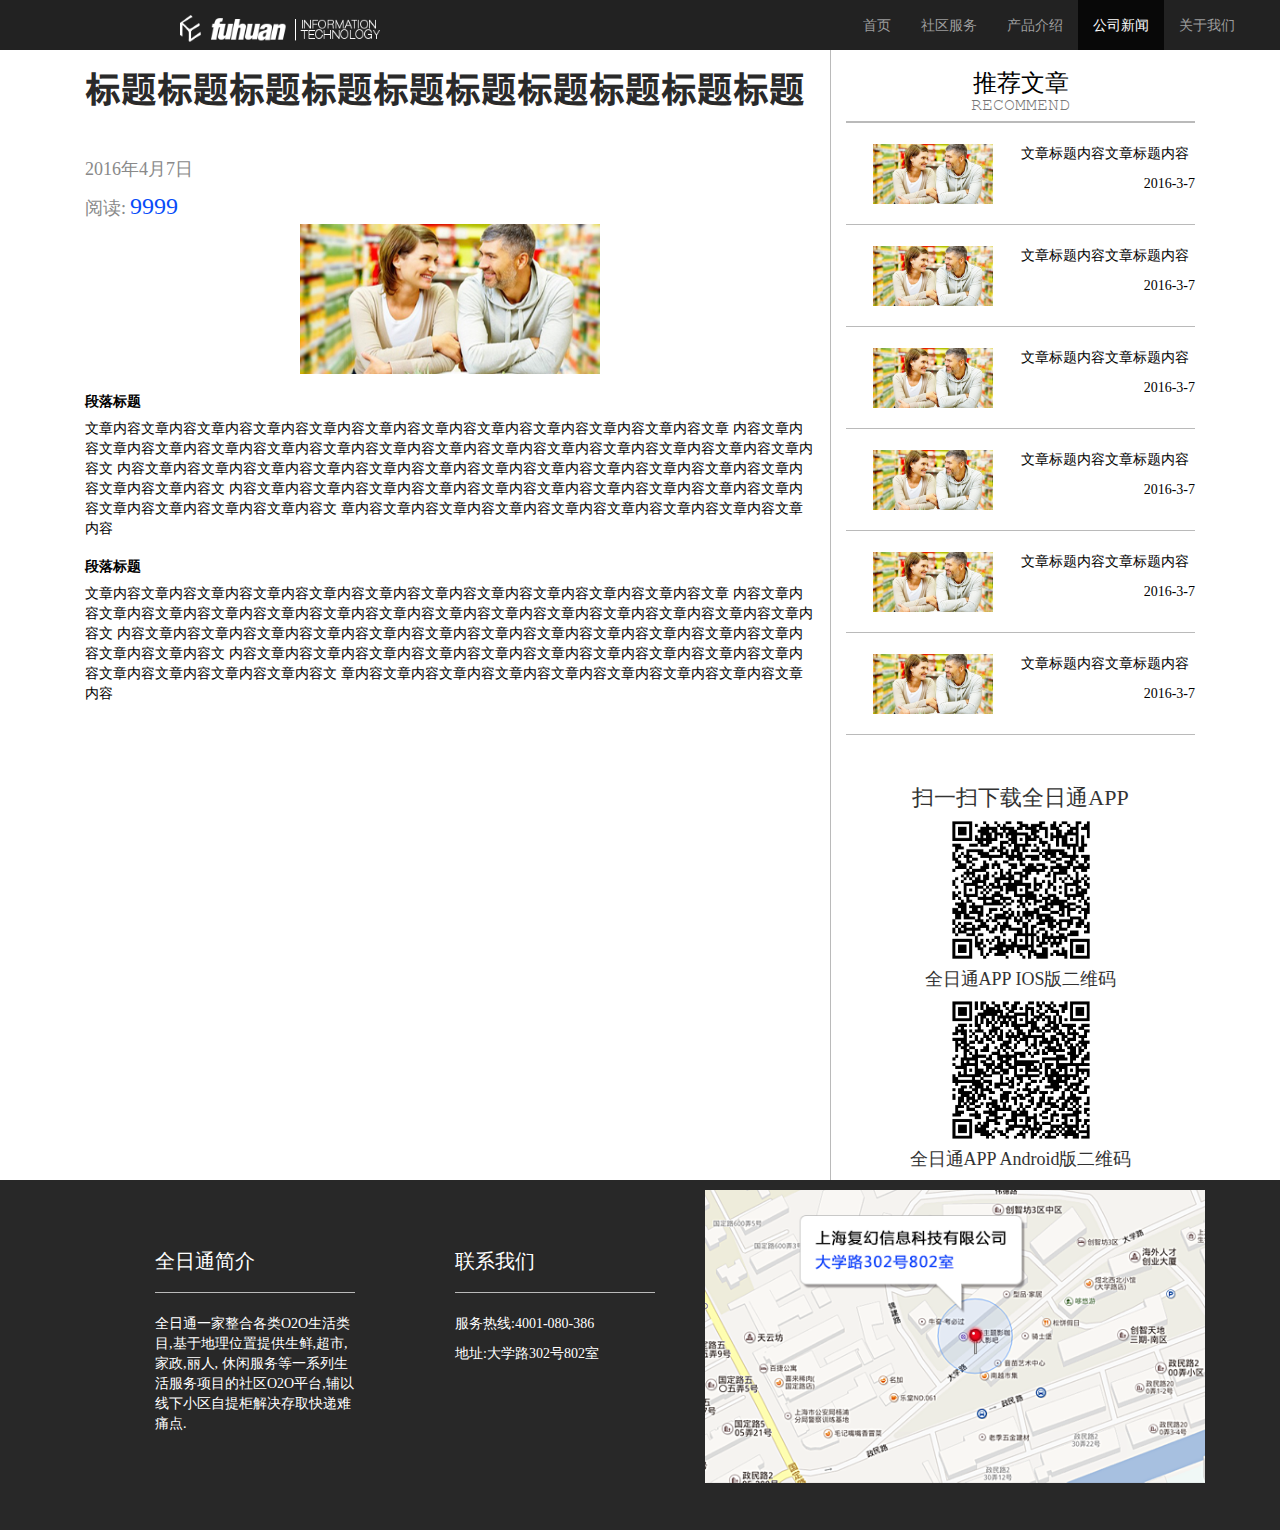
==== news.html @ e3d1ca0e "大改，增加新闻页面" ====
<!DOCTYPE html>
<html lang="en">
<head>
    <meta charset="UTF-8">
    <title></title>
    <link rel="stylesheet" href="bootstrap.min.css">
    <link href="app.css" rel="stylesheet">
</head>
<body>

<nav class="navbar-inverse" role="navigation">
    <div class="container-fluid">
        <div class="navbar-header navbar-left">
            <a class="navbar-brand" href="#">
                <img src="images/logo.png" style="width: 200px;margin-left: 150px">
            </a>
            <button type="button" class="navbar-toggle" data-toggle="collapse"
                    data-target="#example-navbar-collapse">
                <span class="sr-only">切换导航</span>
                <span class="icon-bar"></span>
                <span class="icon-bar"></span>
                <span class="icon-bar"></span>
            </button>
        </div>



        <div class="collapse navbar-collapse navbar-right" id="example-navbar-collapse">
            <ul class="nav navbar-nav" id="mytab">
                <li><a href="#" onclick="toindex()">首页</a></li>
                <!--<li class="active"><a href="#" onclick="toindex()">首页</a></li>-->
                <li><a href="#" onclick="toindex()">社区服务</a></li>
                <li><a href="#" onclick="toindex()">产品介绍</a></li>
                <li class="active"><a href="#">公司新闻</a></li>
                <li><a href="#" onclick="toindex()">关于我们</a></li>
            </ul>
        </div>

    </div>
</nav>

<div>
    <div class="container" >
        <div class="col-md-8">
            <div>
                <h1 style="font-family:hydhj;font-size: 36px;color: #2A2A2A;">标题标题标题标题标题标题标题标题标题标题</h1>
                <h5 style="font-family:msyh;font-size: 18px;color: #898989;margin-top: 50px">2016年4月7日</h5>
                <span style="font-family:msyh;font-size: 18px;color: #898989;">阅读:</span>
                <span style="font-family:msyh;font-size: 24px;color: #084CF9;">9999</span>
                <div style="text-align: center">
                    <img src="images/p1.png" style="width: 300px;">
                </div>
                <h3 class="newtitle">段落标题</h3>
                <p class="newcontent">文章内容文章内容文章内容文章内容文章内容文章内容文章内容文章内容文章内容文章内容文章内容文章
                    内容文章内容文章内容文章内容文章内容文章内容文章内容文章内容文章内容文章内容文章内容文章内容文章内容文章内容文章内容文
                    内容文章内容文章内容文章内容文章内容文章内容文章内容文章内容文章内容文章内容文章内容文章内容文章内容文章内容文章内容文
                    内容文章内容文章内容文章内容文章内容文章内容文章内容文章内容文章内容文章内容文章内容文章内容文章内容文章内容文章内容文
                    章内容文章内容文章内容文章内容文章内容文章内容文章内容文章内容文章内容</p>

                <h3 class="newtitle">段落标题</h3>
                <p class="newcontent">文章内容文章内容文章内容文章内容文章内容文章内容文章内容文章内容文章内容文章内容文章内容文章
                    内容文章内容文章内容文章内容文章内容文章内容文章内容文章内容文章内容文章内容文章内容文章内容文章内容文章内容文章内容文
                    内容文章内容文章内容文章内容文章内容文章内容文章内容文章内容文章内容文章内容文章内容文章内容文章内容文章内容文章内容文
                    内容文章内容文章内容文章内容文章内容文章内容文章内容文章内容文章内容文章内容文章内容文章内容文章内容文章内容文章内容文
                    章内容文章内容文章内容文章内容文章内容文章内容文章内容文章内容文章内容</p>
            </div>
        </div>

        <div class="col-md-4"style="border-left:1px solid #bababa;">
            <div style="text-align: center;">
                <h3 style="font-family:yy;font-size: 24px;color: #000000;">推荐文章</h3>
                <h3 style="font-family:courier;font-size: 18px;color: #767676;margin-top: -10px">RECOMMEND</h3>
                <hr style="height:1px;border:none;border-top:2px solid #bababa;margin-top: -5px"/>

                    <div >
                        <div class="newsr1">
                            <img src="images/p1.png" style="width: 120px">
                        </div>
                        <div class="newsr2">
                            <p class="newsr3">文章标题内容文章标题内容</p>
                            <p class="newsr4">2016-3-7</p>
                        </div>
                    </div>
                    <hr style="height:1px;border:none;border-top:1px solid #bababa;margin-top: 100px"/>

                <div>
                    <div class="newsr1">
                        <img src="images/p1.png" style="width: 120px">
                    </div>
                    <div class="newsr2">
                        <p class="newsr3">文章标题内容文章标题内容</p>
                        <p class="newsr4">2016-3-7</p>
                    </div>
                </div>
                <hr style="height:1px;border:none;border-top:1px solid #bababa;margin-top: 100px"/>

                <div >
                    <div class="newsr1">
                        <img src="images/p1.png" style="width: 120px">
                    </div>
                    <div class="newsr2">
                        <p class="newsr3">文章标题内容文章标题内容</p>
                        <p class="newsr4">2016-3-7</p>
                    </div>
                </div>
                <hr style="height:1px;border:none;border-top:1px solid #bababa;margin-top: 100px"/>

                <div >
                    <div class="newsr1">
                        <img src="images/p1.png" style="width: 120px">
                    </div>
                    <div class="newsr2">
                        <p class="newsr3">文章标题内容文章标题内容</p>
                        <p class="newsr4">2016-3-7</p>
                    </div>
                </div>
                <hr style="height:1px;border:none;border-top:1px solid #bababa;margin-top: 100px"/>


                <div >
                    <div class="newsr1">
                        <img src="images/p1.png" style="width: 120px">
                    </div>
                    <div class="newsr2">
                        <p class="newsr3">文章标题内容文章标题内容</p>
                        <p class="newsr4">2016-3-7</p>
                    </div>
                </div>
                <hr style="height:1px;border:none;border-top:1px solid #bababa;margin-top: 100px"/>

                <div >
                    <div class="newsr1">
                        <img src="images/p1.png" style="width: 120px">
                    </div>
                    <div class="newsr2">
                        <p class="newsr3">文章标题内容文章标题内容</p>
                        <p class="newsr4">2016-3-7</p>
                    </div>
                </div>
                <hr style="height:1px;border:none;border-top:1px solid #bababa;margin-top: 100px"/>

                    <div style="margin-top: 50px">
                     <h5 style="font-family:msyh;font-size: 22px;color: #333333;">扫一扫下载全日通APP</h5>
                        <img src="images/ios.png" style="width: 140px">
                        <h5 style="font-family:msyh;font-size: 18px;color: #333333;">全日通APP IOS版二维码</h5>
                        <img src="images/android.png" style="width: 140px">
                        <h5 style="font-family:msyh;font-size: 18px;color: #333333;">全日通APP Android版二维码</h5>
                    </div>
            </div>
        </div>
    </div>
</div>


<div class="fivepage" >
    <div class="container" >
        <div class="row">
            <div style="float:left;width: 200px;margin-top: 50px;margin-left: 100px">
                <h3 style="font-family:msyh;font-size: 20px;color: #ffffff;">全日通简介</h3>
                <hr style="height:1px;border:none;border-top:1px solid #bababa;"/>
                <p style="font-family:msyh;font-size: 14px;color: #ffffff;">全日通一家整合各类O2O生活类目,基于地理位置提供生鲜,超市,家政,丽人,
休闲服务等一系列生活服务项目的社区O2O平台,辅以线下小区自提柜解决存取快递难痛点.</p>
            </div>

            <div style="float:left;width: 200px;margin-top: 50px;margin-left: 100px">
                <h3 style="font-family:msyh;font-size: 20px;color: #ffffff;">联系我们</h3>
                <hr style="height:1px;border:none;border-top:1px solid #bababa;"/>
                <p style="color: white;font-family:msyh;font-size: 14px;color: #ffffff;">
                    服务热线:4001-080-386
                </p>
                <p style="color: white;font-family:msyh;font-size: 14px;color: #ffffff;">
                    地址:大学路302号802室
                </p>
            </div>

            <div style="float:left;margin-top: 10px;margin-left: 50px">
                <img src="images/map.png" style="width: 500px">
            </div>

        </div>
    </div>
</div>

</body>
<script src="jquery.min.js"></script>
<script src="bootstrap.min.js"></script>
<script>
    $("#mytab a").click(function(e){
        e.preventDefault();
        $(this).tab("show");
    });


    function showtwopagedh(){
        $("#towpage-text").addClass("towpage-text");
        $("#towpage-text").css("opacity",1);

        $("#box_box1").addClass("box");
        $("#box_box1").addClass("box1");
        $("#box_box1").css("opacity",1);
        $("#box_box2").addClass("box");
        $("#box_box2").addClass("box2");
        $("#box_box2").css("opacity",1);
        $("#box_box3").addClass("box");
        $("#box_box3").addClass("box3");
        $("#box_box3").css("opacity",1);
        $("#box_box4").addClass("box");
        $("#box_box4").addClass("box4");
        $("#box_box4").css("opacity",1);
    }



    function scrollside(){
        var scrollTop = $(this).scrollTop();
        var scrollHeight = $(document).height();
        var windowHeight = $(this).height();
//        console.log("1--"+scrollTop);
//        console.log("2--"+Math.floor(scrollHeight-300));
//        console.log("3--"+windowHeight);
        return (scrollTop);
    }

    function toservice(){
        $("#box_box1").css("margin","-100px 0px");
        $("#box_box2").css("margin","-100px 755px auto");
        $("#box_box3").css("margin","400px 0px");
        $("#box_box4").css("margin","400px 755px");
        $("#box_box1").css("opacity","0");
        $("#box_box2").css("opacity","0");
        $("#box_box3").css("opacity","0");
        $("#box_box4").css("opacity","0");
        $("#towpage-text").css("opacity","0");
        window.scrollTo(0,850);
        page2dh();
    }

    function toproduct(){
        $("#xiangzi").css("opacity","0");
        $("#threecontent").css("opacity","0");
        $("#xiangzi").css("left","0px");
        window.scrollTo(0,1550);
        page3dh();
    }

    function tome(){
        window.scrollTo(0,document.body.scrollHeight)
    }



    function page1dh(){
        $("#title-text-one").animate({
            opacity:'1',
            left: '250px'
        },2000);
    }

    function page2dh(){
        $("#towpage-text").animate({
            opacity:'1'
        },1000);

        $("#box_box1").animate({
            opacity:'1',
            margin: '0px 245px'
        },1000);
        $("#box_box2").animate({
            opacity:'1',
            margin: '0px 555px auto'
        },1000);
        $("#box_box3").animate({
            opacity:'1',
            margin: '210px 245px auto'
        },1000);
        $("#box_box4").animate({
            opacity:'1',
            margin: '210px 555px auto'
        },1000);
    }

    function page3dh(){
        $("#threecontent").animate({
            opacity:'1'
        });
        $("#xiangzi").animate({
            opacity:'1',
            left:'15%'
        });
    }

    function buzou1(){
        $("#imgdiv2").hide();
        $("#imgdiv1").show();
        $("#imgbz_1").addClass("rotate-box1");
        $("#imgbz_2").addClass("rotate-box2");
        $("#imgbz_3").addClass("rotate-box3");
        $("#imgbz_4").addClass("rotate-box4");
        $("#imgbz_5").addClass("rotate-box5");

        $("#buzoubuta1").css("color","blue");
        $("#buzoubuta2").css("color","black");


    }

    function buzou2(){
        $("#imgdiv1").hide();
        $("#imgdiv2").show();
        $("#imgbz_6").addClass("rotate-box1");
        $("#imgbz_7").addClass("rotate-box2");
        $("#imgbz_8").addClass("rotate-box3");
        $("#imgbz_9").addClass("rotate-box4");
        $("#imgbz_10").addClass("rotate-box5");

        $("#buzoubuta2").css("color","blue");
        $("#buzoubuta1").css("color","black");
    }

    function showcode(){
        $('#myModal').modal('show')
    }

    function closefm(){
        $(".fm").fadeOut(1000);
        $('body').css("overflow","visible");
        page1dh();
//        $("#title-text-one").addClass("title-text-one");
//        $("#title-text-one").css("opacity",1);
    }


    function toindex(){
        window.location.href="index.html";
    }


    $(window).resize(function(){
        $('.fmimg').css({
            position:'absolute',
            left: ($(window).width() - $('.fmimg').outerWidth())/2,
            top: ($(window).height() - $('.fmimg').outerHeight())/2 + $(document).scrollTop()
        });
    });
    //初始化函数
    $(window).resize();

</script>
</html>
---- app.css ----
h1,h3,p,a,button{
    font-family: "Helvetica Neue", Helvetica, Arial, sans-serif;
}

@font-face {
    font-family: HYk2gj;
    src: url(font/HYk2gj.ttf);
}

@font-face {
    font-family: simhei;
    src: url(font/simhei.ttf);
}

@font-face {
    font-family: msyh;
    src: url(font/msyh.ttf);
}@font-face {
    font-family: hydhj;
    src: url(font/hydhj.ttf);
}
@font-face {
    font-family: fixedsys;
    src: url(font/fixedsys.fon);
}

@font-face {
    font-family: yy;
    src: url(font/yy.ttf);
}
@font-face {
    font-family: courier;
    src: url(font/courier.ttf);
}

.onepage{
    height: 750px;
}

.onepage-bg{
    height: 800px;
    width: 100%;
    position: absolute;
    background-position: center center;
    background-size: cover;
}

#onepagebg{
    background-image: url("images/bj1.jpg");
}

.headh1content{
    margin-top: 150px;
    line-height: 75px;
}

.title-text-one-no{
    opacity: 0
}

.title-text-one{
    position: absolute;
    opacity:0;
    /*-webkit-animation:onedh 1s linear;*/
    top:180px;
    left: 0px;
}

@-webkit-keyframes onedh {
    0%{
        left: 100px;
        opacity:0;
    }
    50%{
        left: 125px;
        opacity:0.5;
    }
    100%{
        left: 150px;
        opacity:1;
    }
}


.towpage{
    padding: 2px 0 0 2px;
    height: 750px;
    background-image: url("images/bg.png");
    position: relative;
}

.towpage-text{
    width: 100%;
    text-align: center;
    margin-bottom: 100px;
    opacity:0;
    /*-webkit-animation:twodh 3s linear;*/
}

@-webkit-keyframes twodh {
    0%{
        opacity:0;
    }
    50%{
        opacity:0.5;
    }
    100%{
        opacity:1;
    }
}

.towpage-text-h1{
    margin-left: 120px;
    letter-spacing: 2px;
    margin-top: 80px;
    margin-bottom: 0;
    padding: 0 0 0 0;
}


#page1but a:link {
    text-decoration:none;
    display: inline-block;
    color: #454545;
    font-weight: 700;
    font-size: 14px;
    font-family: simhei;
    text-align: center;
    padding-left: 10px;
    padding-right: 10px;
    padding-top: 3px;
    padding-bottom: 4px;
    margin-left: 5px;
    margin-top: 0;
    margin-bottom: 5px;
    border-radius: 25px;
    white-space: nowrap;
    margin-top: 30px;
}
#page1but a:visited {
    text-decoration:none;
    display: inline-block;
    color: #454545;
    font-weight: 700;
    font-size: 14px;
    font-family: simhei;
    text-align: center;
    padding-left: 10px;
    padding-right: 10px;
    padding-top: 3px;
    padding-bottom: 4px;
    margin-left: 5px;
    margin-top: 0;
    margin-bottom: 5px;
    border-radius: 25px;
    white-space: nowrap;
    margin-top: 30px;
}
#page1but a:hover {
    display: inline-block;
    color: #FFFEFE;
    background-color: #222222;
    font-weight: 700;
    font-size: 14px;
    font-family: simhei;
    text-align: center;
    padding-left: 10px;
    padding-right: 10px;
    padding-top: 3px;
    padding-bottom: 4px;
    text-decoration: none;
    margin-left: 5px;
    margin-top: 0;
    margin-bottom: 5px;
    border-radius: 25px;
    white-space: nowrap;
    margin-top: 30px;
}
#page1but a:active {
    display: inline-block;
    color: #FFFEFE;
    background-color: #222222;
    font-weight: 700;
    font-size: 14px;
    text-align: center;
    padding-left: 10px;
    padding-right: 10px;
    padding-top: 3px;
    padding-bottom: 4px;
    text-decoration: none;
    margin-left: 5px;
    margin-top: 0;
    margin-bottom: 5px;
    border-radius: 25px;
    white-space: nowrap;
    margin-top: 30px;
}

.boximg{
    width: 280px;
    margin-top: 10px;
}

.box{
    margin: 0 0 0 0;
    background-color: white;
    width: 300px;
    height: 200px;
    text-align: center;
}

.box div{
    text-align: left;
    margin-left: 20px;
    margin-top: 0;
    font-size: 10px;
}

.box1{
    /*margin: 0px 245px auto;*/
    /*-webkit-animation:twoimg1 1s linear;*/
    position: absolute;
    margin: -100px 0px;
    opacity:0;
}
.box2{
    /*margin: 0px 555px auto;*/
    /*-webkit-animation:twoimg2 1s linear;*/
    position: absolute;
    margin: -100px 755px auto;
    opacity:0;
}
.box3{
    /*margin: 210px 245px auto;*/
    /*-webkit-animation:twoimg3 1s linear;*/
    position: absolute;
    margin: 400px 0px;
    opacity:0;
}
.box4{
    /*margin: 210px 555px auto;*/
    /*-webkit-animation:twoimg4 1s linear;*/
    position: absolute;
    margin: 400px 755px;
    opacity:0;
}

@-webkit-keyframes twoimg1 {
    0%{
        margin: -100px 0px;
    }
    100%{
        margin: 0px 245px;
    }
}

@-webkit-keyframes twoimg2 {
    0%{
        margin: -100px 755px auto;
    }
    100%{
        margin: 0px 555px auto;
    }
}

@-webkit-keyframes twoimg3 {
    0%{
        margin: 400px 0px;
    }
    100%{
        margin: 210px 245px auto;
    }
}

@-webkit-keyframes twoimg4 {
    0%{
        margin: 400px 755px;
    }
    100%{
        margin: 210px 555px auto;
    }
}



.threepage{
    height: 750px;
}

.threepage-bg{
    height: 1200px;
    width: 100%;
    position: absolute;
    background-position: center center;
    background-size: cover;
}

#threepagebg{
    background-image: url("images/bg2.png");
}

.threecontent{
    margin-top: 150px;
    margin-left: 750px;
    width: 400px;
    opacity:0;
    position: relative;
    /*-webkit-animation:twodh 2s linear;*/
}

.fourpage{
    background-color: #D1D2D2;
    height: 800px;
}

.fourpage img{
    /*width: 110px;*/
    /*height: 30px;*/
    top: 0px;
}
.fivepage{
    background-color: #282828;
    height: 350px;
}

.imgdiv{
    position: absolute;
    /*left: 320px;*/
    /*top: 2400px;*/
    margin-top: 400px;
    margin-left: 28%;
}

.imgbox{
    float:left;
    margin-left: 20px;
}

.imgbox img{
    /*height: 150px;*/
}

.imgbox p{
    font-family: msyh ;
    font-size: 14px;
    color: #454545;
}

.imgbox_1{
    position:relative;
    transform-style: preserve-3d; /* 3D 转换 */
    transition:1s ease; /* 转换效果持续 1秒 */
    transform: rotateY(45deg);
}

.photo-container {
    perspective: 1200px; /* 透视视图 */
    /*width:45%;*/
    float:left;
    margin-left: -30px;


}
.rotate-box1 {
    position:relative;
    transform: rotateY(30deg);
    -webkit-animation:imgdh1 0.5s linear;
    box-shadow: -5px 5px 5px #d1d1d1;
}
@-webkit-keyframes imgdh1 {
    0%{
        transform: rotateY(0deg);
    }
    100%{
        transform: rotateY(30deg);
    }
}
.rotate-box2 {
    position:relative;
    transform: rotateY(15deg);
    -webkit-animation:imgdh2 0.5s linear;
    box-shadow: -5px 5px 5px #d1d1d1;
}
@-webkit-keyframes imgdh2 {
    0%{
        transform: rotateY(0deg);
    }
    100%{
        transform: rotateY(15deg);
    }
}

.rotate-box3 {
    position:relative;
    transform: rotateY(0deg);
    -webkit-animation:imgdh3 0.5s linear;
    box-shadow: -5px 5px 5px #d1d1d1;
}
@-webkit-keyframes imgdh3 {
    0%{
        transform: rotateY(0deg);
    }
    100%{
        transform: rotateY(0deg);
    }
}

.rotate-box4 {
    position:relative;
    transform: rotateY(-15deg);
    -webkit-animation:imgdh4 0.5s linear;
    box-shadow: -5px 5px 5px #d1d1d1;
}
@-webkit-keyframes imgdh4 {
    0%{
        transform: rotateY(0deg);
    }
    100%{
        transform: rotateY(-15deg);
    }
}
.rotate-box5 {
    position:relative;
    transform: rotateY(-30deg);
    -webkit-animation:imgdh5 0.5s linear;
    box-shadow: -5px 5px 5px #d1d1d1;
}
@-webkit-keyframes imgdh5 {
    0%{
        transform: rotateY(0deg);
    }
    100%{
        transform: rotateY(-30deg);
    }
}

.xiangzi{
    position:absolute;
    top: 1700px;
    left:0px;
    opacity: 0;
    /*-webkit-animation:xiangzidh 0.5s linear;*/
}

@-webkit-keyframes xiangzidh {
    0%{
        left: 0px;
        opacity:0;
    }
    100%{
        left: 50px;
        opacity:1;
    }
}


.buzoubut a:link {
    text-decoration:none;
    display: inline-block;
    color: black;
}
.buzoubut a:visited {
    text-decoration:none;
    display: inline-block;
}
.buzoubut a:hover {
    display: inline-block;
}
.buzoubut a:active {
    display: inline-block;

}

.lefta1{

}

.newtitle{
    font-family:fixedsys;font-size: 14px;color: #010101;
    font-weight: bold;
}

.newcontent{
    font-family:fixedsys;font-size: 14px;color: #010101;
}

.newsr1{
    float: left;width: 50%;
}
.newsr2{
    float: right;width: 50%;
}

.newsr3{
    text-align: left;
    font-family:fixedsys;font-size: 14px;color: #010101;
}

.newsr4{
    text-align: right;
    font-family:fixedsys;font-size: 14px;color: #010101;
}
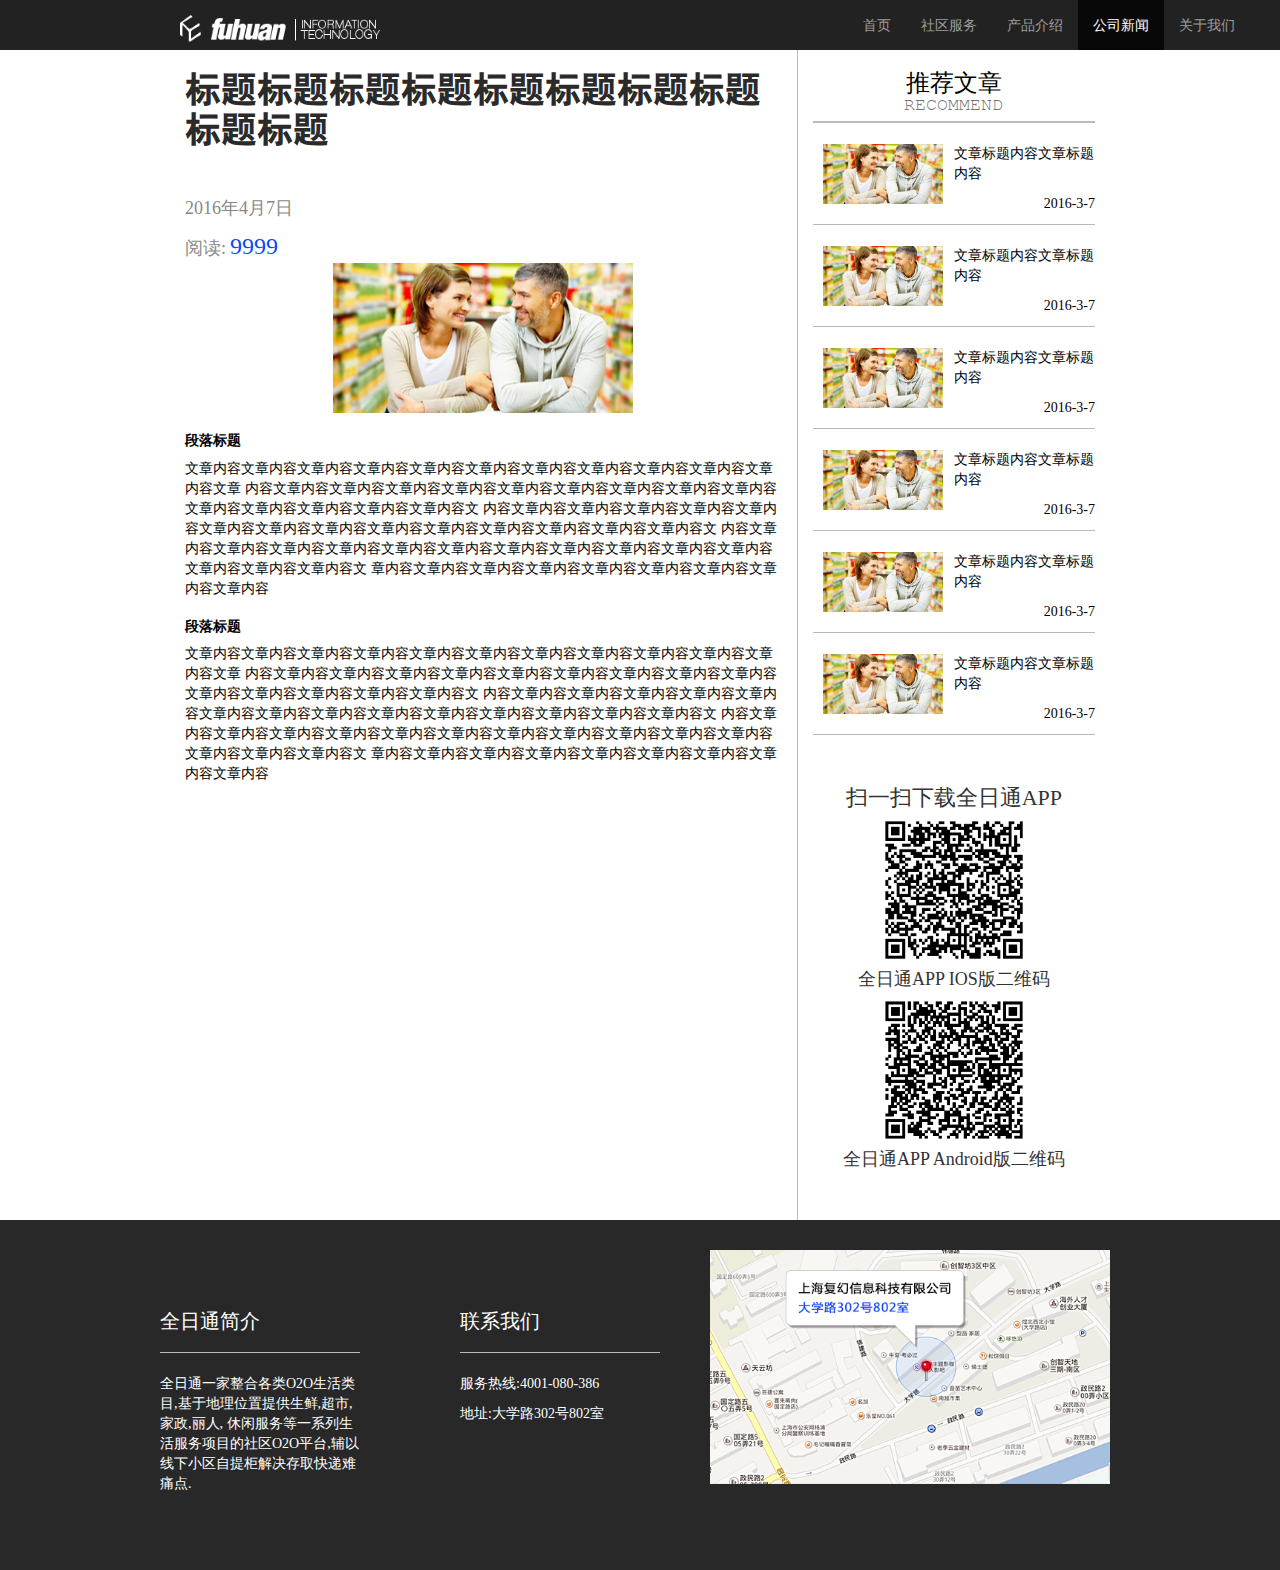
==== commit 3015e0a2: "修改布局" ====
--- a/news.html
+++ b/news.html
@@ -139,7 +139,7 @@
                 </div>
                 <hr style="height:1px;border:none;border-top:1px solid #bababa;margin-top: 100px"/>
 
-                    <div style="margin-top: 50px">
+                    <div style="margin-top: 50px;margin-bottom: 50px">
                      <h5 style="font-family:msyh;font-size: 22px;color: #333333;">扫一扫下载全日通APP</h5>
                         <img src="images/ios.png" style="width: 140px">
                         <h5 style="font-family:msyh;font-size: 18px;color: #333333;">全日通APP IOS版二维码</h5>
@@ -153,32 +153,32 @@
 
 
 <div class="fivepage" >
-    <div class="container" >
-        <div class="row">
-            <div style="float:left;width: 200px;margin-top: 50px;margin-left: 100px">
-                <h3 style="font-family:msyh;font-size: 20px;color: #ffffff;">全日通简介</h3>
-                <hr style="height:1px;border:none;border-top:1px solid #bababa;"/>
-                <p style="font-family:msyh;font-size: 14px;color: #ffffff;">全日通一家整合各类O2O生活类目,基于地理位置提供生鲜,超市,家政,丽人,
-休闲服务等一系列生活服务项目的社区O2O平台,辅以线下小区自提柜解决存取快递难痛点.</p>
-            </div>
-
-            <div style="float:left;width: 200px;margin-top: 50px;margin-left: 100px">
-                <h3 style="font-family:msyh;font-size: 20px;color: #ffffff;">联系我们</h3>
-                <hr style="height:1px;border:none;border-top:1px solid #bababa;"/>
-                <p style="color: white;font-family:msyh;font-size: 14px;color: #ffffff;">
-                    服务热线:4001-080-386
-                </p>
-                <p style="color: white;font-family:msyh;font-size: 14px;color: #ffffff;">
-                    地址:大学路302号802室
-                </p>
-            </div>
-
-            <div style="float:left;margin-top: 10px;margin-left: 50px">
-                <img src="images/map.png" style="width: 500px">
-            </div>
-
-        </div>
+    <div style="width:1000px;margin-right: auto;margin-left: auto;padding-top: 20px" >
+
+        <div style="float:left;width: 200px;margin-top: 50px;margin-left:20px">
+            <h3 style="font-family:msyh;font-size: 20px;color: #ffffff;">全日通简介</h3>
+            <hr style="height:1px;border:none;border-top:1px solid #bababa;"/>
+            <p style="font-family:msyh;font-size: 14px;color: #ffffff;">全日通一家整合各类O2O生活类目,基于地理位置提供生鲜,超市,家政,丽人,
+                休闲服务等一系列生活服务项目的社区O2O平台,辅以线下小区自提柜解决存取快递难痛点.</p>
+        </div>
+
+        <div style="float:left;width: 200px;margin-top: 50px;margin-left: 100px">
+            <h3 style="font-family:msyh;font-size: 20px;color: #ffffff;">联系我们</h3>
+            <hr style="height:1px;border:none;border-top:1px solid #bababa;"/>
+            <p style="color: white;font-family:msyh;font-size: 14px;color: #ffffff;">
+                服务热线:4001-080-386
+            </p>
+            <p style="color: white;font-family:msyh;font-size: 14px;color: #ffffff;">
+                地址:大学路302号802室
+            </p>
+        </div>
+
+        <div style="float:left;margin-top: 10px;margin-left: 50px">
+            <img src="images/map.png" style="width: 400px">
+        </div>
+
     </div>
+
 </div>
 
 </body>
--- a/app.css
+++ b/app.css
@@ -34,6 +34,7 @@
 }
 
 .onepage{
+    width: 1000px;
     height: 750px;
 }
 
@@ -284,11 +285,14 @@
 
 
 .threepage{
-    height: 750px;
+    height: 1200px;
+    background-image: url("images/bg2.png");
+    background-size: cover;
+
 }
 
 .threepage-bg{
-    height: 1200px;
+    height: 1500px;
     width: 100%;
     position: absolute;
     background-position: center center;
@@ -300,21 +304,22 @@
 }
 
 .threecontent{
-    margin-top: 150px;
-    margin-left: 750px;
+    padding-top: 150px;
     width: 400px;
     opacity:0;
-    position: relative;
+    float:right;
+    margin-right: 20px;
+    /*position: absolute;*/
     /*-webkit-animation:twodh 2s linear;*/
 }
 
 .fourpage{
     background-color: #D1D2D2;
-    height: 800px;
+    height: 400px;
 }
 
 .fourpage img{
-    /*width: 110px;*/
+    width: 110px;
     /*height: 30px;*/
     top: 0px;
 }
@@ -327,7 +332,7 @@
     position: absolute;
     /*left: 320px;*/
     /*top: 2400px;*/
-    margin-top: 400px;
+    margin-top: 800px;
     margin-left: 28%;
 }
 
@@ -435,10 +440,12 @@
 }
 
 .xiangzi{
-    position:absolute;
-    top: 1700px;
-    left:0px;
+    /*position:absolute;*/
+    /*top: 1700px;*/
+    margin-left: -200px;
     opacity: 0;
+    float: left;
+    padding-top: 150px;
     /*-webkit-animation:xiangzidh 0.5s linear;*/
 }
 
@@ -499,4 +506,8 @@
 .newsr4{
     text-align: right;
     font-family:fixedsys;font-size: 14px;color: #010101;
+}
+
+.container{
+    width: 970px !important;
 }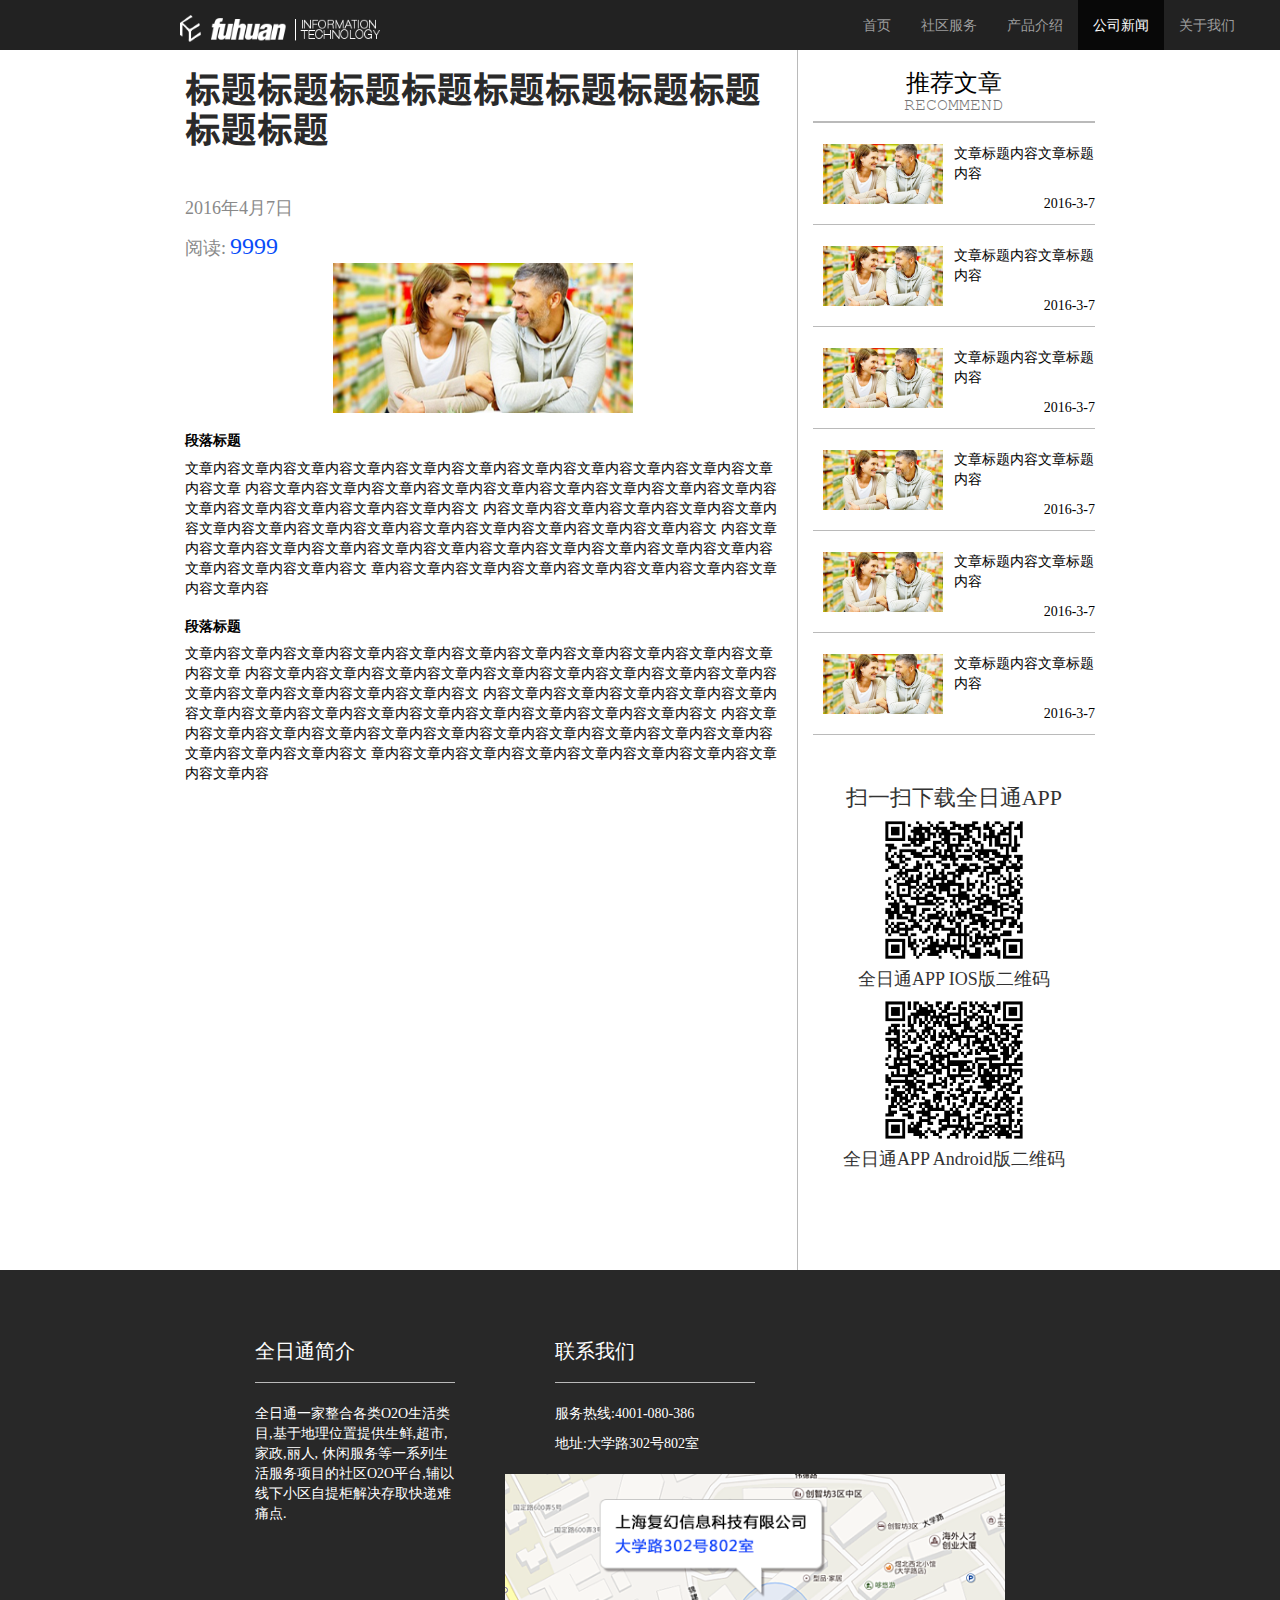
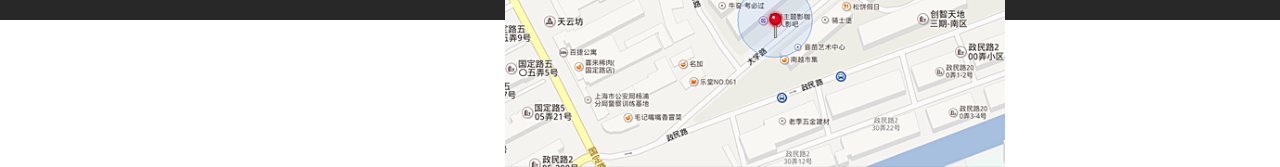
==== commit 7853638c: "no message" ====
--- a/news.html
+++ b/news.html
@@ -139,7 +139,7 @@
                 </div>
                 <hr style="height:1px;border:none;border-top:1px solid #bababa;margin-top: 100px"/>
 
-                    <div style="margin-top: 50px;margin-bottom: 50px">
+                    <div style="margin-top: 50px;margin-bottom: 100px">
                      <h5 style="font-family:msyh;font-size: 22px;color: #333333;">扫一扫下载全日通APP</h5>
                         <img src="images/ios.png" style="width: 140px">
                         <h5 style="font-family:msyh;font-size: 18px;color: #333333;">全日通APP IOS版二维码</h5>
@@ -153,32 +153,32 @@
 
 
 <div class="fivepage" >
-    <div style="width:1000px;margin-right: auto;margin-left: auto;padding-top: 20px" >
-
-        <div style="float:left;width: 200px;margin-top: 50px;margin-left:20px">
-            <h3 style="font-family:msyh;font-size: 20px;color: #ffffff;">全日通简介</h3>
-            <hr style="height:1px;border:none;border-top:1px solid #bababa;"/>
-            <p style="font-family:msyh;font-size: 14px;color: #ffffff;">全日通一家整合各类O2O生活类目,基于地理位置提供生鲜,超市,家政,丽人,
-                休闲服务等一系列生活服务项目的社区O2O平台,辅以线下小区自提柜解决存取快递难痛点.</p>
-        </div>
-
-        <div style="float:left;width: 200px;margin-top: 50px;margin-left: 100px">
-            <h3 style="font-family:msyh;font-size: 20px;color: #ffffff;">联系我们</h3>
-            <hr style="height:1px;border:none;border-top:1px solid #bababa;"/>
-            <p style="color: white;font-family:msyh;font-size: 14px;color: #ffffff;">
-                服务热线:4001-080-386
-            </p>
-            <p style="color: white;font-family:msyh;font-size: 14px;color: #ffffff;">
-                地址:大学路302号802室
-            </p>
-        </div>
-
-        <div style="float:left;margin-top: 10px;margin-left: 50px">
-            <img src="images/map.png" style="width: 400px">
-        </div>
-
+    <div class="container" >
+        <div class="row">
+            <div style="float:left;width: 200px;margin-top: 50px;margin-left: 100px">
+                <h3 style="font-family:msyh;font-size: 20px;color: #ffffff;">全日通简介</h3>
+                <hr style="height:1px;border:none;border-top:1px solid #bababa;"/>
+                <p style="font-family:msyh;font-size: 14px;color: #ffffff;">全日通一家整合各类O2O生活类目,基于地理位置提供生鲜,超市,家政,丽人,
+休闲服务等一系列生活服务项目的社区O2O平台,辅以线下小区自提柜解决存取快递难痛点.</p>
+            </div>
+
+            <div style="float:left;width: 200px;margin-top: 50px;margin-left: 100px">
+                <h3 style="font-family:msyh;font-size: 20px;color: #ffffff;">联系我们</h3>
+                <hr style="height:1px;border:none;border-top:1px solid #bababa;"/>
+                <p style="color: white;font-family:msyh;font-size: 14px;color: #ffffff;">
+                    服务热线:4001-080-386
+                </p>
+                <p style="color: white;font-family:msyh;font-size: 14px;color: #ffffff;">
+                    地址:大学路302号802室
+                </p>
+            </div>
+
+            <div style="float:left;margin-top: 10px;margin-left: 50px">
+                <img src="images/map.png" style="width: 500px">
+            </div>
+
+        </div>
     </div>
-
 </div>
 
 </body>
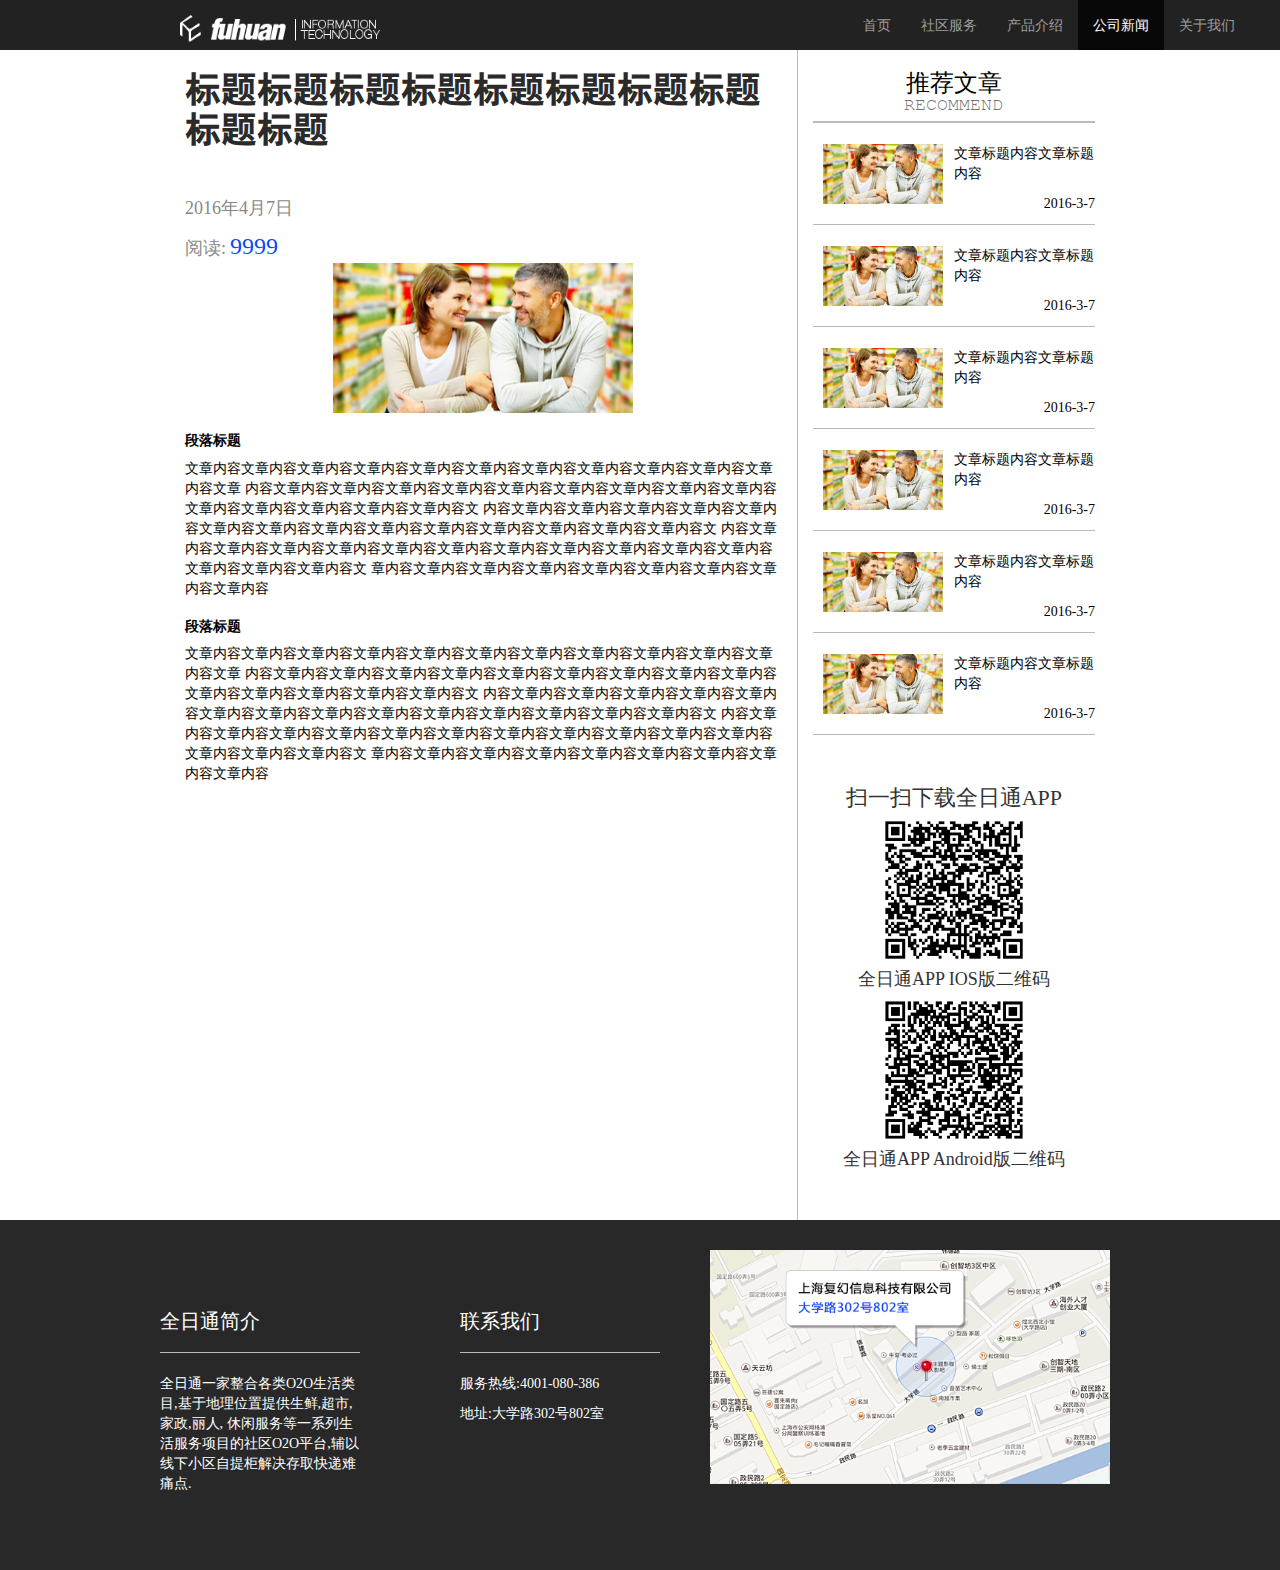
==== commit 2dcaf46f: "Merge branch 'master' of https://github.com/laolong1987/fuhuan" ====
--- a/news.html
+++ b/news.html
@@ -139,7 +139,8 @@
                 </div>
                 <hr style="height:1px;border:none;border-top:1px solid #bababa;margin-top: 100px"/>
 
-                    <div style="margin-top: 50px;margin-bottom: 100px">
+
+                    <div style="margin-top: 50px;margin-bottom: 50px">
                      <h5 style="font-family:msyh;font-size: 22px;color: #333333;">扫一扫下载全日通APP</h5>
                         <img src="images/ios.png" style="width: 140px">
                         <h5 style="font-family:msyh;font-size: 18px;color: #333333;">全日通APP IOS版二维码</h5>
@@ -153,32 +154,32 @@
 
 
 <div class="fivepage" >
-    <div class="container" >
-        <div class="row">
-            <div style="float:left;width: 200px;margin-top: 50px;margin-left: 100px">
-                <h3 style="font-family:msyh;font-size: 20px;color: #ffffff;">全日通简介</h3>
-                <hr style="height:1px;border:none;border-top:1px solid #bababa;"/>
-                <p style="font-family:msyh;font-size: 14px;color: #ffffff;">全日通一家整合各类O2O生活类目,基于地理位置提供生鲜,超市,家政,丽人,
-休闲服务等一系列生活服务项目的社区O2O平台,辅以线下小区自提柜解决存取快递难痛点.</p>
-            </div>
-
-            <div style="float:left;width: 200px;margin-top: 50px;margin-left: 100px">
-                <h3 style="font-family:msyh;font-size: 20px;color: #ffffff;">联系我们</h3>
-                <hr style="height:1px;border:none;border-top:1px solid #bababa;"/>
-                <p style="color: white;font-family:msyh;font-size: 14px;color: #ffffff;">
-                    服务热线:4001-080-386
-                </p>
-                <p style="color: white;font-family:msyh;font-size: 14px;color: #ffffff;">
-                    地址:大学路302号802室
-                </p>
-            </div>
-
-            <div style="float:left;margin-top: 10px;margin-left: 50px">
-                <img src="images/map.png" style="width: 500px">
-            </div>
-
-        </div>
+    <div style="width:1000px;margin-right: auto;margin-left: auto;padding-top: 20px" >
+
+        <div style="float:left;width: 200px;margin-top: 50px;margin-left:20px">
+            <h3 style="font-family:msyh;font-size: 20px;color: #ffffff;">全日通简介</h3>
+            <hr style="height:1px;border:none;border-top:1px solid #bababa;"/>
+            <p style="font-family:msyh;font-size: 14px;color: #ffffff;">全日通一家整合各类O2O生活类目,基于地理位置提供生鲜,超市,家政,丽人,
+                休闲服务等一系列生活服务项目的社区O2O平台,辅以线下小区自提柜解决存取快递难痛点.</p>
+        </div>
+
+        <div style="float:left;width: 200px;margin-top: 50px;margin-left: 100px">
+            <h3 style="font-family:msyh;font-size: 20px;color: #ffffff;">联系我们</h3>
+            <hr style="height:1px;border:none;border-top:1px solid #bababa;"/>
+            <p style="color: white;font-family:msyh;font-size: 14px;color: #ffffff;">
+                服务热线:4001-080-386
+            </p>
+            <p style="color: white;font-family:msyh;font-size: 14px;color: #ffffff;">
+                地址:大学路302号802室
+            </p>
+        </div>
+
+        <div style="float:left;margin-top: 10px;margin-left: 50px">
+            <img src="images/map.png" style="width: 400px">
+        </div>
+
     </div>
+
 </div>
 
 </body>
